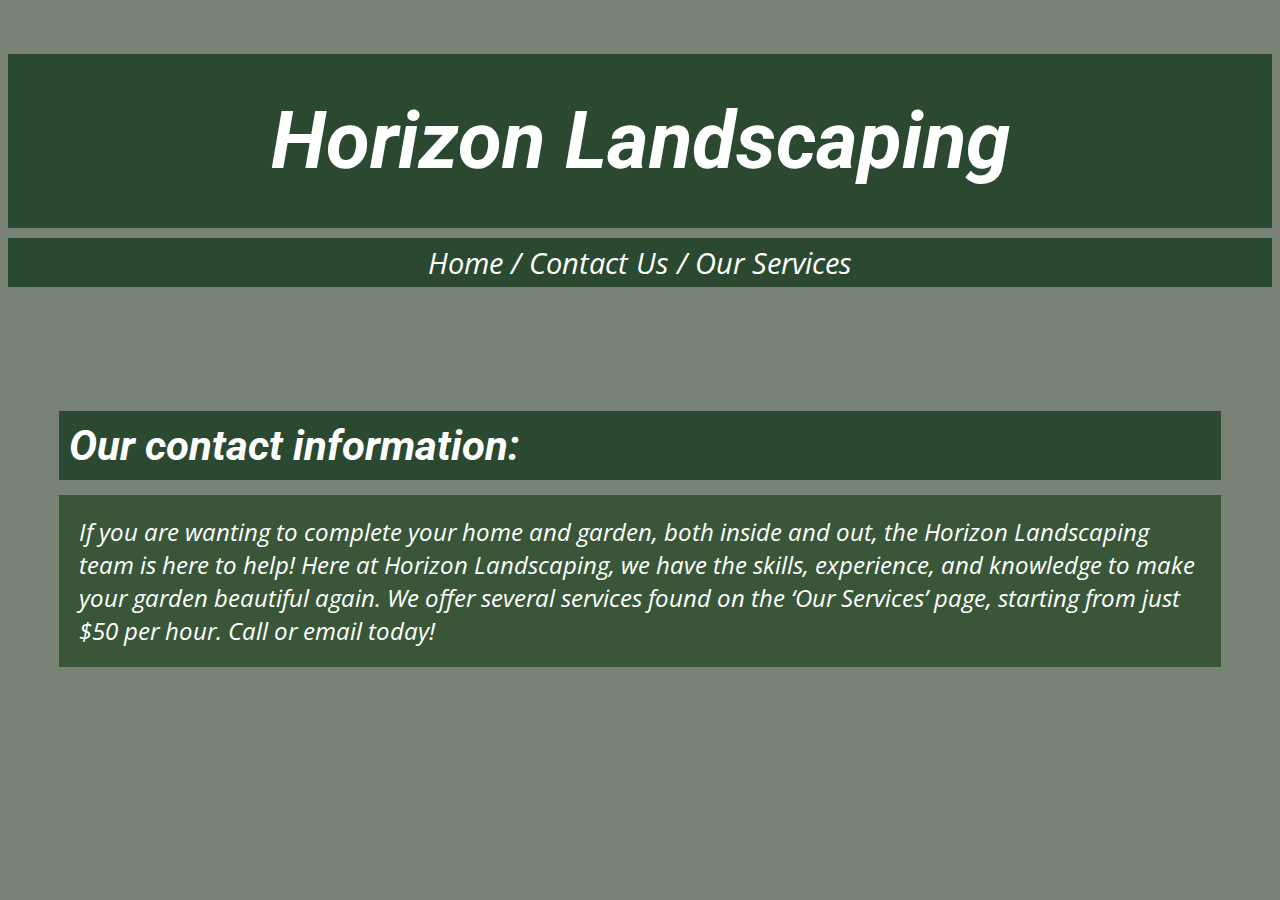
==== grid.html @ b4f55d29 "Main website created and started" ====
<!DOCTYPE html>
<html lang="en">
<head>
    <meta charset="UTF-8">
    <meta name="viewport" content="width=device-width, initial-scale=1.0">
    <link rel="stylesheet" href="styles.css">
    
    <title>Horizon Landscaping</title>
</head>
<body>
    <header>
        <h1>Horizon Landscaping</h1>
    </header>

    <nav>
        Home / Contact Us / Our Services
    </nav>

    <main>
        <h2>Our contact information:<br></h2>
        <p>If you are wanting to complete your home and garden, both inside and out, the Horizon Landscaping team is here to help! Here at Horizon Landscaping, we have the skills, experience, and knowledge to make your garden beautiful again. We offer several services found on the ‘Our Services’ page, starting from just $50 per hour. Call or email today!</p>
    </main>
</body>
</html>
---- styles.css ----
@import url('https://fonts.googleapis.com/css2?family=Archivo+Black&family=Open+Sans:ital,wght@0,300..800;1,300..800&family=Patua+One&family=Roboto:ital,wght@0,100;0,300;0,400;0,500;0,700;0,900;1,100;1,300;1,400;1,500;1,700;1,900&display=swap');


h1 {
    text-align: center;
    background-color: #2B4931;
    margin-bottom: 10px;
    font-size: 500%;
    color: #FFFFFF;
    padding: 40px;
    font-style: italic;
    font-family: Roboto
}

nav {
    text-align: center;
    margin-bottom: 60px;
    background-color: #2B4931;
    font-size: 180%;
    color: #FFFFFF;
    font-style: italic;
    padding: 5px;
    font-family: Open Sans;
}

main {
    width: 92%;
    margin: auto;
    color: #FFFFFF;
    font-style: italic;
    padding: 30px;
}

body {
    background-color: #778274;
}

h2 {
    background-color: #2B4931;
    padding: 10px;
    font-size: 260%;
    margin-bottom: -9px;
    font-family: Roboto;
}

p {
    background-color: #395639;
    font-size: 150%;
    padding: 20px;
    font-family: Open Sans;
}
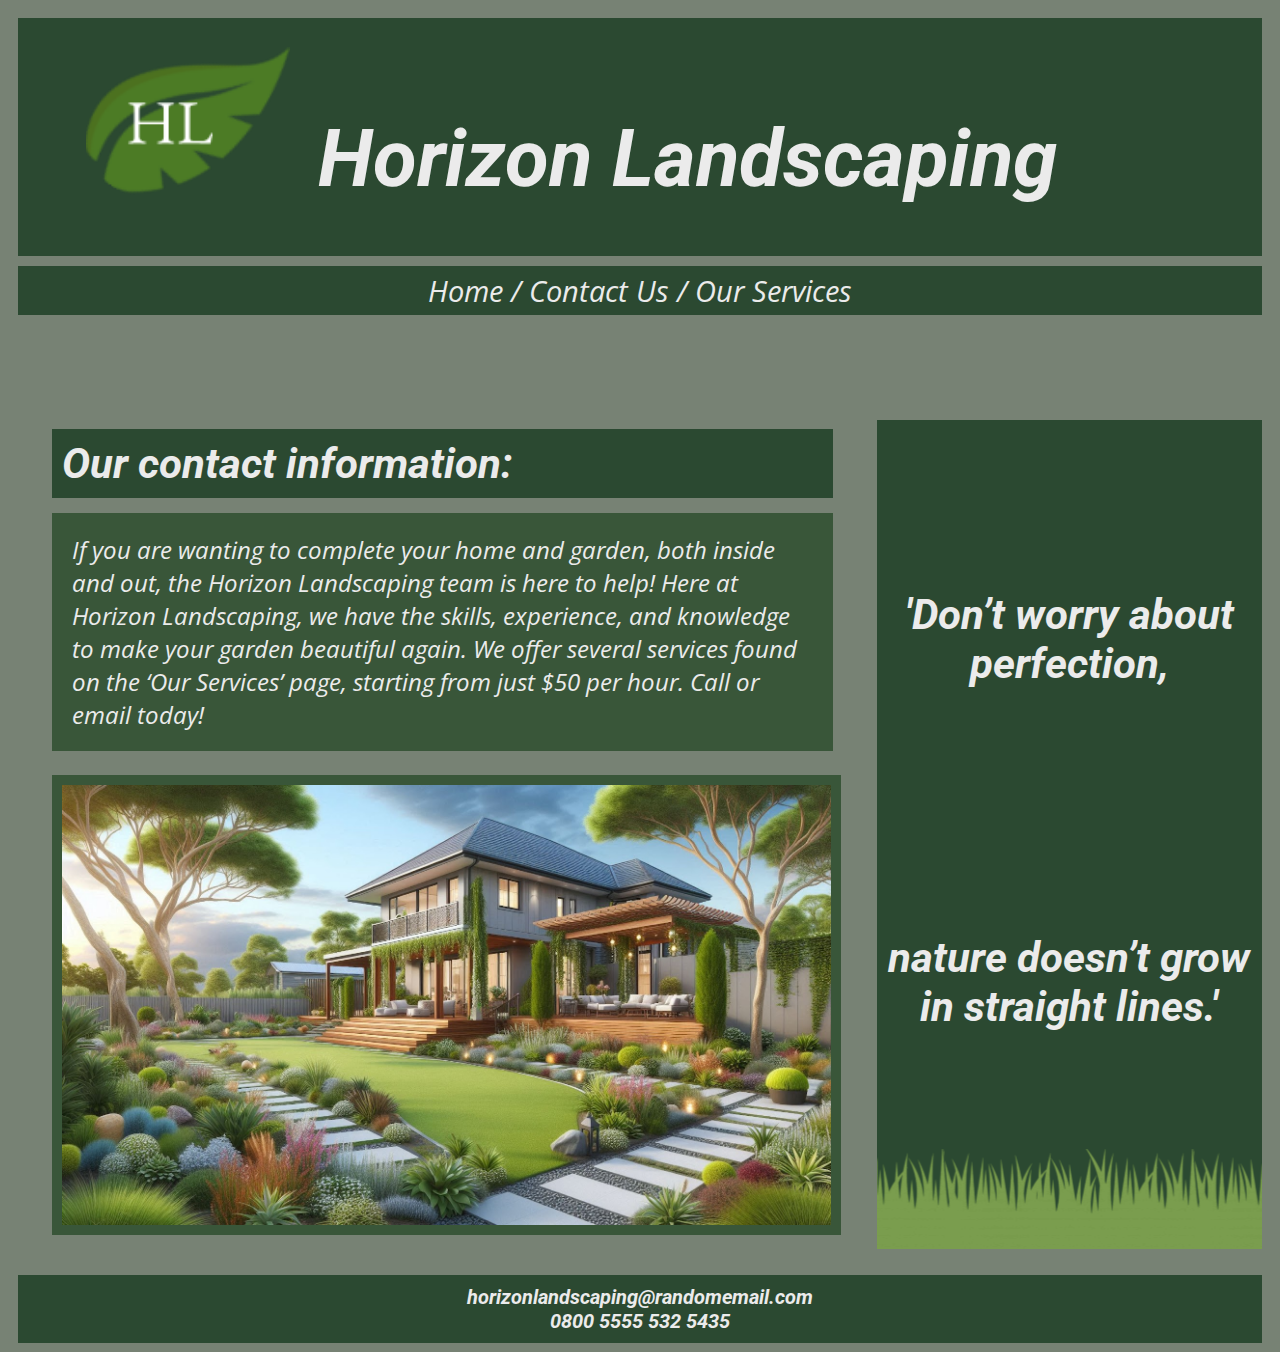
==== commit 1529b742: "Working on things like formatting/grids" ====
--- a/grid.html
+++ b/grid.html
@@ -4,11 +4,14 @@
     <meta charset="UTF-8">
     <meta name="viewport" content="width=device-width, initial-scale=1.0">
     <link rel="stylesheet" href="styles.css">
+    <link rel="stylesheet" href="gridlayout.css">
     
     <title>Horizon Landscaping</title>
 </head>
 <body>
+    <div class="grid-container">
     <header>
+        <img src="HLlogo.png" alt="HL Logo">
         <h1>Horizon Landscaping</h1>
     </header>
 
@@ -19,6 +22,17 @@
     <main>
         <h2>Our contact information:<br></h2>
         <p>If you are wanting to complete your home and garden, both inside and out, the Horizon Landscaping team is here to help! Here at Horizon Landscaping, we have the skills, experience, and knowledge to make your garden beautiful again. We offer several services found on the ‘Our Services’ page, starting from just $50 per hour. Call or email today!</p>
+        <img src="landscapingimage.jpeg" alt="Landscaping Image">
     </main>
+
+    <aside>
+        <h2>'Don’t worry about perfection, <br><br><br><br><br><br>nature doesn’t grow in straight lines.'</h2>
+    </aside>
+
+    <footer>
+        <h2>horizonlandscaping@randomemail.com<br>
+        0800 5555 532 5435</h2>
+    </footer>
+    </div>
 </body>
 </html>--- a/styles.css
+++ b/styles.css
@@ -6,10 +6,11 @@
     background-color: #2B4931;
     margin-bottom: 10px;
     font-size: 500%;
-    color: #FFFFFF;
+    color: #ebebeb;
     padding: 40px;
     font-style: italic;
-    font-family: Roboto
+    font-family: Roboto;
+    margin-right: 11%;
 }
 
 nav {
@@ -17,7 +18,7 @@
     margin-bottom: 60px;
     background-color: #2B4931;
     font-size: 180%;
-    color: #FFFFFF;
+    color: #ebebeb;
     font-style: italic;
     padding: 5px;
     font-family: Open Sans;
@@ -26,9 +27,9 @@
 main {
     width: 92%;
     margin: auto;
-    color: #FFFFFF;
+    color: #ebebeb;
     font-style: italic;
-    padding: 30px;
+    padding: 10px;
 }
 
 body {
@@ -48,4 +49,55 @@
     font-size: 150%;
     padding: 20px;
     font-family: Open Sans;
+}
+
+footer h2 {
+    color: #ebebeb;
+    text-align: center;
+    font-style: italic;
+    font-family: Roboto;
+    font-size: 20px;
+}
+
+aside h2 {
+    color: #ebebeb;
+    text-align: center;
+    size: 50px;
+    margin-top: 160px;
+}
+
+aside {
+    margin-top: 35px;
+    background-color: #2B4931;
+    background-image: url('finalgrass.png');
+    background-position: bottom;
+    background-repeat: repeat-x;
+    text-align: center;
+    font-style: italic;
+}
+
+header {
+    background-color: #2B4931;
+}
+
+header img {
+    float: left;
+    vertical-align: middle;
+    height: 70%;
+    margin-top: 2.3%;
+    margin-left: 5.5%;
+    max-width: none;
+}
+
+main img {
+    width: 98.5%;
+    border-style:solid;
+    border-width: 5px;
+    border-color: #395639;
+    background: #395639;
+    padding: 5px;
+}
+
+header h1 {
+
 }--- a/gridlayout.css
+++ b/gridlayout.css
@@ -0,0 +1,16 @@
+header {grid-area: header;}
+nav {grid-area: nav;}
+main {grid-area: main;}
+aside {grid-area: aside;}
+footer {grid-area: footer;}
+
+.grid-container {
+    display:grid;
+    grid-template-areas: 
+    'header header header header header header header header header'
+    'nav nav nav nav nav nav nav nav nav'
+    'main main main main main main main aside aside'
+    'footer footer footer footer footer footer footer footer footer';
+    gap:  10px;
+    padding: 10px;
+}
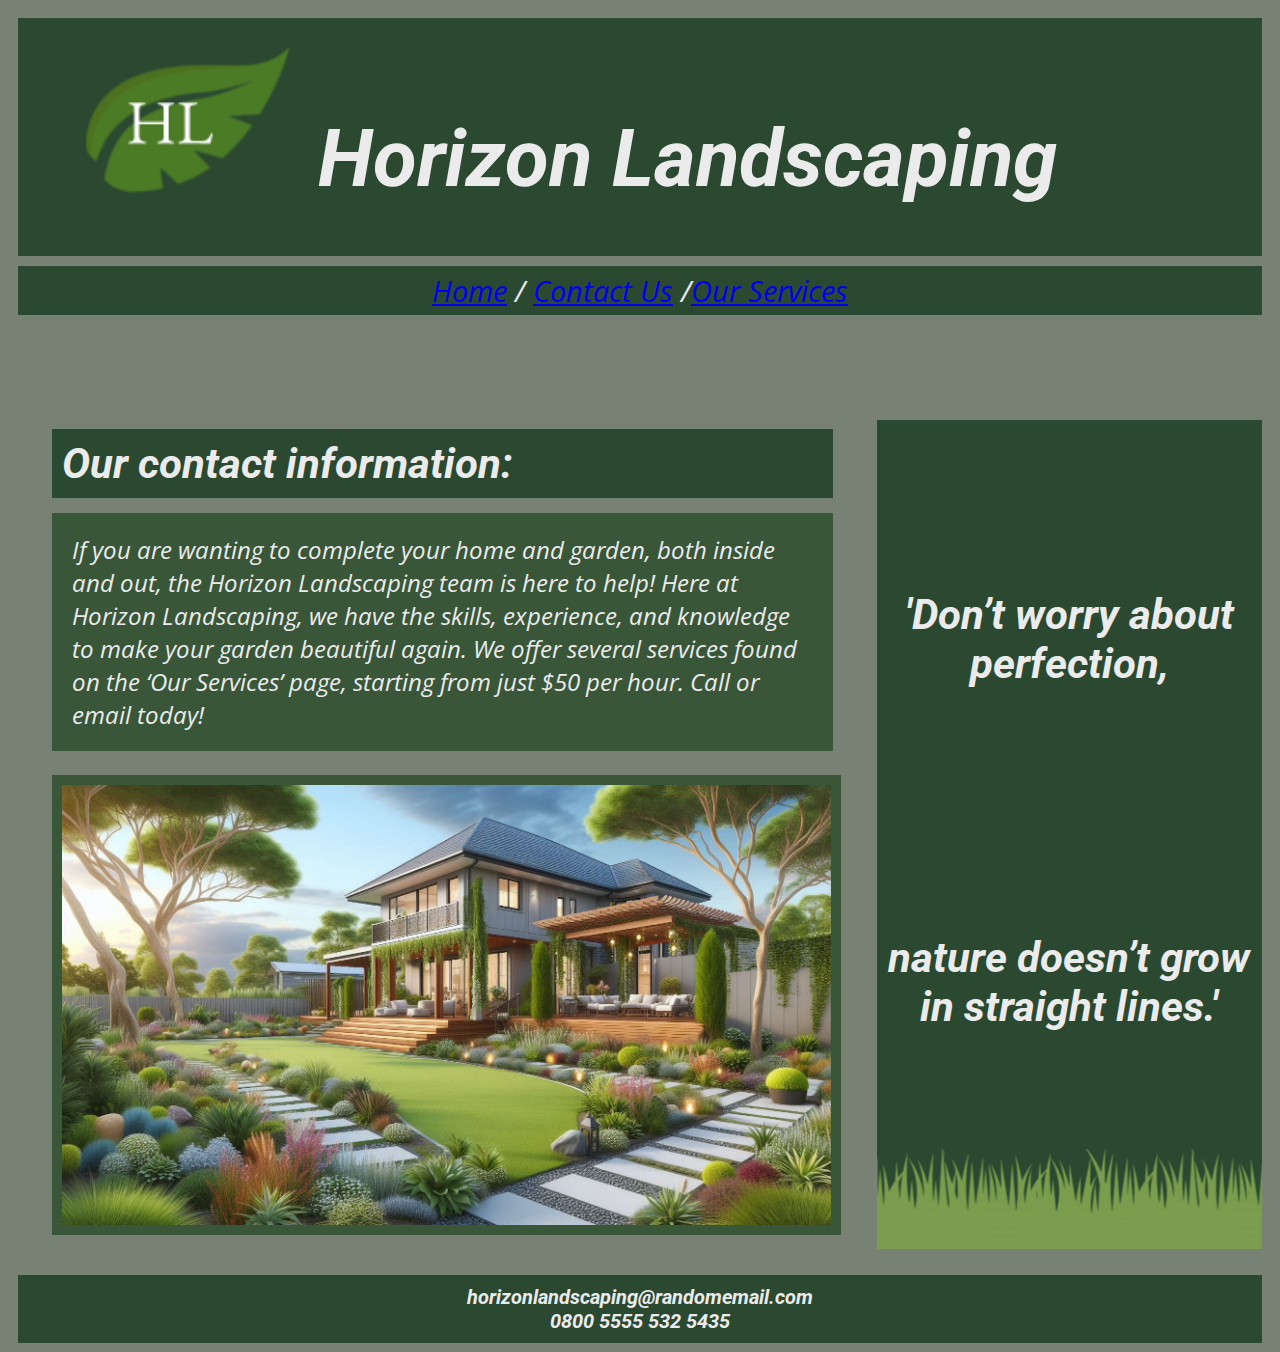
==== commit c5f7d328: "Created contact us and our services page, and linked" ====
--- a/grid.html
+++ b/grid.html
@@ -16,7 +16,7 @@
     </header>
 
     <nav>
-        Home / Contact Us / Our Services
+        <a href="grid.html">Home</a><a> /</a> <a href="contactus.html">Contact Us</a><a> /</a><a href="ourservices.html">Our Services</a>
     </nav>
 
     <main>
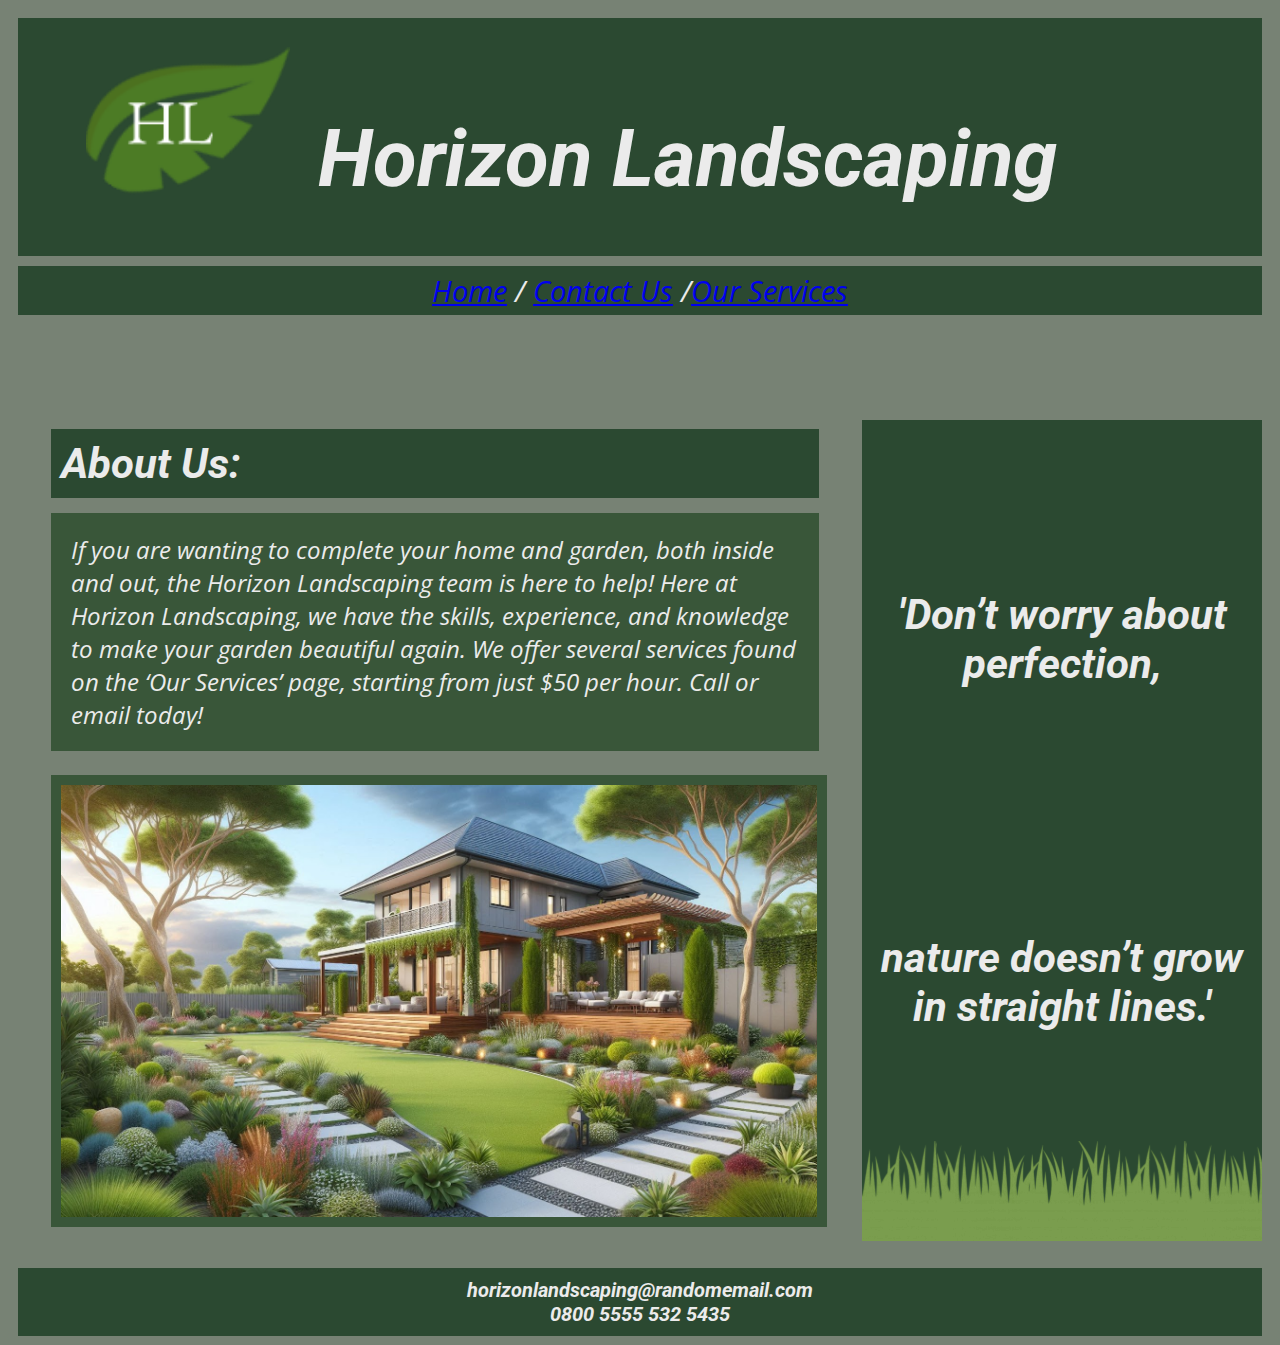
==== commit 85f43c65: "Contact us page and services page worked on, changed text, added images etc." ====
--- a/grid.html
+++ b/grid.html
@@ -20,7 +20,7 @@
     </nav>
 
     <main>
-        <h2>Our contact information:<br></h2>
+        <h2>About Us:<br></h2>
         <p>If you are wanting to complete your home and garden, both inside and out, the Horizon Landscaping team is here to help! Here at Horizon Landscaping, we have the skills, experience, and knowledge to make your garden beautiful again. We offer several services found on the ‘Our Services’ page, starting from just $50 per hour. Call or email today!</p>
         <img src="landscapingimage.jpeg" alt="Landscaping Image">
     </main>
